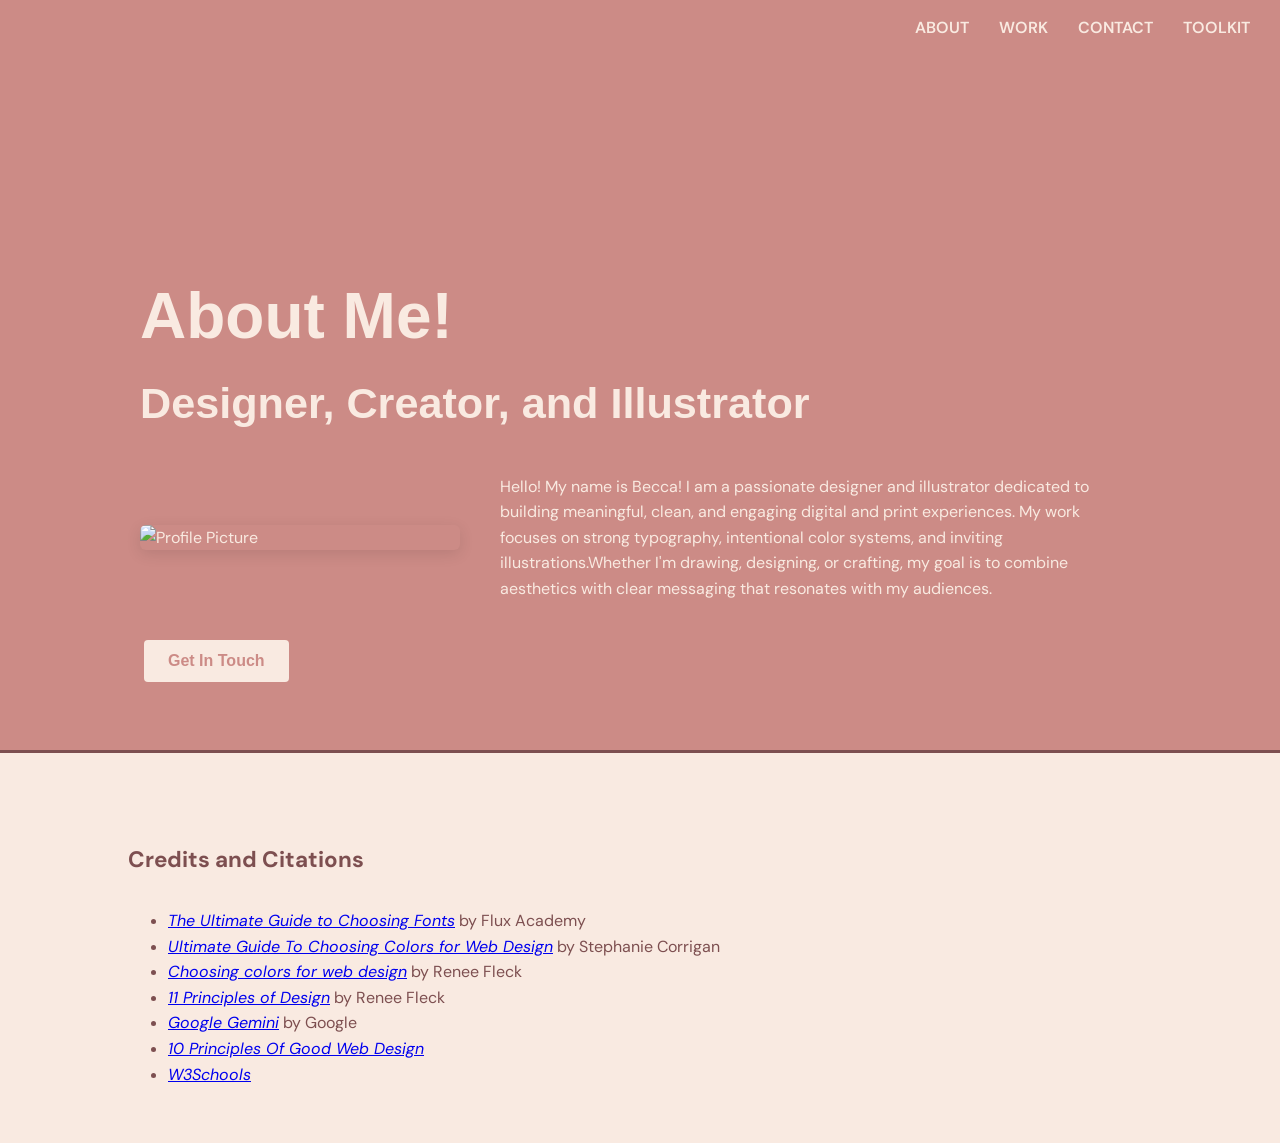
==== About.html @ a1f90895 "Add files via upload" ====
<!DOCTYPE html>
<html lang="en">
<head>
    <meta charset="UTF-8">
    <meta name="viewport" content="width=device-width, initial-scale=1.0">
    <title>About - Bex Designs</title>
    
    <!-- Google Fonts -->
    <link rel="preconnect" href="https://fonts.googleapis.com">
    <link rel="preconnect" href="https://fonts.gstatic.com" crossorigin>
    <link href="https://fonts.googleapis.com/css2?family=DM+Sans:ital,opsz,wght@0,9..40,100..1000;1,9..40,100..1000&family=Valley+Sans:ital,wght@0,100..900;1,100..900&display=swap" rel="stylesheet">
    
    <!-- External CSS -->
    <link href="style.css" rel="stylesheet" type="text/css">
</head>
<body>

<header class="top-section">
    <nav class="navigation">
        <ul>
            <li><a href="About.html">ABOUT</a></li>
            <li><a href="WORK.html" target="_blank">WORK</a></li>
            <li><a href="CONTACT.html" target="_blank">CONTACT</a></li>
            <li><a href="TOOLKIT.html" target="_blank">TOOLKIT</a></li>
        </ul>
    </nav>
</header>

<!-- ABOUT SECTION WITH PHOTO & TEXT -->
<section class="resources-section">
    <div class="about-content-wrapper">
        <h6>About Me!</h6>
        <h2>Designer, Creator, and Illustrator</h2>
        
        <!-- Side-by-Side Flex Container -->
        <div class="about-flex-container">
            <div class="about-image-column">
                <!-- Replace 'Images/your-photo.jpg' with your actual image file name -->
                <img src="Images/Garner.Me.jpeg" alt="Profile Picture">
            </div>
            
            <div class="about-text-column">
                <p2>Hello! My name is Becca! I am a passionate designer and illustrator dedicated to building meaningful, clean, and engaging digital and print experiences. 
				My work focuses on strong typography, intentional color systems, and inviting illustrations.</p2
                <p2>Whether I'm drawing, designing, or crafting, my goal is to combine aesthetics with clear messaging that resonates with my audiences.</p2>
            </div>
        </div>

        <div style="margin-top: 30px;">
            <a href="CONTACT.html" target="_blank">
                <button class="button2">Get In Touch</button>
            </a>
        </div>
    </div>
</section>

<!-- FOOTER -->
<footer>
    <h4>Credits and Citations</h4>
    <ul>
        <li><cite><a href="https://www.flux-academy.com/blog/the-ultimate-guide-to-choosing-fonts" target="_blank">The Ultimate Guide to Choosing Fonts</a></cite> by Flux Academy</li>
        <li><cite><a href="https://www.flux-academy.com/blog/ultimate-guide-to-choosing-colors-for-web-design" target="_blank">Ultimate Guide To Choosing Colors for Web Design</a></cite> by Stephanie Corrigan</li>
        <li><cite><a href="https://dribbble.com/stories/2018/12/19/choosing-colors-for-web-design-a-practical-ui-color-application-guide" target="_blank">Choosing colors for web design</a></cite> by Renee Fleck</li>
        <li><cite><a href="https://dribbble.com/resources/education/principles-of-design" target="_blank">11 Principles of Design</a></cite> by Renee Fleck</li>
		 <li><cite><a href="https://share.google/mY4D2VgByIqLXARrg" target="_blank">Google Gemini</a></cite> by Google</li>
        <li><cite><a href="https://tilda.education/en/web-design-principles" target="_blank">10 Principles Of Good Web Design</a></cite></li>
		<li><cite><a href="https://www.w3schools.com/" target="_blank">W3Schools</a></cite></li>
    </ul>
</footer>

</body>
</html>
---- style.css ----
@charset "UTF-8";

/* Global & Typography Styling */
body {
    font-family: 'DM Sans', sans-serif;
    margin: 0;
    padding: 0;
    color: #f9eae1;
    line-height: 1.6;
}

h1 {
    font-family: "Valley Sans", sans-serif;
    font-size: 4rem;
    font-weight: 600;
    margin-bottom: 0.1rem;
    color: #7d4f50;
}

h2 {
    font-family: "Valley Sans", sans-serif;
    font-size: 2.7rem;
    color: #f9eae1;
    margin-top: 0;
}

h5 {
    font-family: "Valley Sans", sans-serif;
    font-size: 2.7rem;
    color: #7d4f50;
    margin: 0;
}

h3, h4 {
    font-family: "DM Sans", sans-serif;
    font-size: 1.4rem;
    color: #7d4f50;
}

h7 {
    font-family: "DM Sans", sans-serif;
    font-size: 1.4rem;
    text-align: center;
    color: #7d4f50;
}

h6 {
    font-family: "Valley Sans", sans-serif;
    font-size: 4rem;
    font-weight: 600;
    margin-bottom: 0.1rem;
    color: #f9eae1;
}

p {
    font-size: 1rem;
    max-width: 700px;
    margin-bottom: 1rem;
    color: #7d4f50;
}

.p2 {
    color: #f9eae1;
}

q {
    font-style: italic;
    font-size: 1.5rem;
    display: block;
    margin: 1.5rem 0;
    color: #7d4f50;
}

/* Section Structure */
section {
    padding: 60px 10%;
}

/* Horizontal Navigation Bar */
.top-section {
    background-color: #f9eae1;
}

.navigation {
    background-color: #cc8b86;
    display: flex;
    justify-content: flex-end;
    align-items: center;
    padding: 15px 30px;
}

.navigation ul {
    list-style: none;
    display: flex;
    gap: 30px;
    margin: 0;
    padding: 0;
}

.navigation li a {
    color: #f9eae1;
    text-decoration: none;
    font-weight: 600;
    transition: color 0.2s ease;
}

.navigation li a:hover {
    color: #7d4f50;
}

/* Hero Section */
.hero-section {
    background-color: #f9eae1;
    background-image: url("Images/herographic.png");
    background-size: 94.5%;
    background-position: center;
    background-repeat: no-repeat;
    min-height: 600px;
    display: flex;
    align-items: center;
    justify-content: center;
    text-align: center;
}

/* Typography Section */
.typography-section {
    background-color: #cc8b86;
}

.typography-section .centered-image {
    display: block;
    margin: 20px auto;
    max-width: 75%;
    height: auto;
    border-radius: 6px;
}

/* About My Work Section */
.about-work-section {
    background-color: #cc8b86;
}

.about-work-section p {
    color: #f9eae1;
}

.about-work-section .content-wrapper {
    max-width: 800px;
}

/* Color Section */
.color-section {
    background-color: #f9eae1;
    background-image: url("Images/color.png");
    background-size: 40%;
    background-position: right;
    background-repeat: no-repeat;
    min-height: 100px;
}

.color-header {
    display: flex;
    justify-content: space-between;
    align-items: center;
    margin-bottom: 20px;
    flex-wrap: wrap;
    gap: 20px;
}

/* Resources Section */
.resources-section {
    background-color: #cc8b86;
    background-image: url("Images/resource.png");
    background-size: 100%;
    background-position: bottom right;
    background-repeat: no-repeat;
    min-height: 400px;
}

/* Gallery Section */
.gallery-section {
    background-color: #f9eae1;
}

.gallery-section h2 {
    color: #7d4f50;
    margin-bottom: 30px;
}

/* Photo Grid Layout */
.container {
    display: flex;
    flex-wrap: wrap;
    gap: 20px;
    justify-content: center;
    max-width: 1200px;
    margin: 0 auto;
}

.column {
    flex: 0 1 22%;
    min-width: 220px;
    max-width: 280px;
    box-sizing: border-box;
    cursor: pointer;
}

.column img {
    width: 100%;
    max-width: 100%;
    height: auto;
    border-radius: 6px;
    display: block;
    transition: transform 0.3s ease;
}

.column img:hover {
    transform: scale(1.03);
}

/* --- Lightbox Modal Styles --- */
.lightbox {
    display: none;
    position: fixed;
    z-index: 1000;
    left: 0;
    top: 0;
    width: 100%;
    height: 100%;
    background-color: rgba(0, 0, 0, 0.9);
    justify-content: center;
    align-items: center;
    flex-direction: column;
    padding: 30px;
    box-sizing: border-box;
}

.lightbox-content-wrapper {
    display: flex;
    flex-direction: column;
    align-items: center;
    max-width: 90%;
    max-height: 85vh;
}

#lightbox-img {
    max-width: 100%;
    max-height: 68vh;
    object-fit: contain;
    border-radius: 6px;
    box-shadow: 0 8px 25px rgba(0, 0, 0, 0.7);
}

#lightbox-caption {
    color: #f9eae1;
    font-size: 1.25rem;
    margin-top: 20px;
    text-align: center;
    max-width: 750px;
    font-family: 'DM Sans', sans-serif;
}

.close-lightbox {
    position: absolute;
    top: 25px;
    right: 40px;
    color: #f9eae1;
    font-size: 45px;
    font-weight: bold;
    cursor: pointer;
    transition: color 0.2s ease;
}

.close-lightbox:hover {
    color: #cc8b86;
}

/* Next and Previous Arrow Controls */
.prev-lightbox, .next-lightbox {
    cursor: pointer;
    position: absolute;
    top: 45%;
    padding: 16px;
    color: #f9eae1;
    font-weight: bold;
    font-size: 40px;
    transition: 0.3s ease;
    user-select: none;
    background-color: rgba(0, 0, 0, 0.4);
    border-radius: 4px;
    transform: translateY(-50%);
}

.prev-lightbox {
    left: 40px;
}

.next-lightbox {
    right: 40px;
}

.prev-lightbox:hover, .next-lightbox:hover {
    background-color: rgba(0, 0, 0, 0.8);
    color: #cc8b86;
}

/* Buttons */
.button {
    background-color: #7d4f50;
    border: none;
    color: #f9eae1;
    padding: 12px 24px;
    text-align: center;
    text-decoration: none;
    display: inline-block;
    font-size: 16px;
    margin: 8px 4px;
    cursor: pointer;
    border-radius: 4px;
    transition: background-color 0.3s ease;
}

.button:hover {
    background-color: #CC8b86;
}

.button2 {
    background-color: #f9eae1;
    border: none;
    color: #CC8b86;
    padding: 12px 24px;
    text-align: center;
    text-decoration: none;
    display: inline-block;
    font-size: 16px;
    margin: 8px 4px;
    cursor: pointer;
    border-radius: 4px;
    font-weight: 600;
    transition: background-color 0.3s ease;
}

.button2:hover {
    background-color: #7d4f50;
    color: #f9eae1;
}

/* --- Contact Page Styles --- */
.contact-section {
    background-color: #f9eae1;
    min-height: 70vh;
    display: flex;
    justify-content: center;
    align-items: center;
}

.contact-wrapper {
    width: 100%;
    max-width: 650px;
}

.contact-form {
    margin-top: 30px;
    display: flex;
    flex-direction: column;
    gap: 20px;
}

.form-group {
    display: flex;
    flex-direction: column;
    gap: 8px;
}

.form-group label {
    font-family: "DM Sans", sans-serif;
    font-weight: 600;
    color: #7d4f50;
    font-size: 1rem;
}

.contact-form input,
.contact-form textarea {
    font-family: 'DM Sans', sans-serif;
    padding: 12px 16px;
    border: 2px solid #cc8b86;
    border-radius: 4px;
    background-color: #ffffff;
    color: #7d4f50;
    font-size: 1rem;
    outline: none;
    transition: border-color 0.3s ease;
}

.contact-form input:focus,
.contact-form textarea:focus {
    border-color: #7d4f50;
}

/* --- About Page Side-by-Side Layout --- */
.about-page-section {
    background-color: #f9eae1;
    padding: 60px 10%;
}

.about-content-wrapper {
    max-width: 1000px;
    margin: 0 auto;
}

.about-flex-container {
    display: flex;
    align-items: center;
    gap: 40px;
    flex-wrap: wrap;
    margin: 30px 0;
}

.about-image-column {
    flex: 1 1 250px;
    max-width: 320px;
}

.about-image-column img {
    width: 100%;
    height: auto;
    border-radius: 6px;
    display: block;
    box-shadow: 0 4px 15px rgba(0, 0, 0, 0.1);
}

.about-text-column {
    flex: 2 1 400px;
}

/* --- Toolkit Page & Expandable Cards Styles --- */
.toolkit-section {
    background-color: #cc8b86;
    padding: 60px 10%;
    min-height: 70vh;
}

.toolkit-wrapper {
    max-width: 1000px;
    margin: 0 auto;
    text-align: center;
}

.toolkit-section h1 {
    color: #f9eae1;
    font-family: "Valley Sans", sans-serif;
    font-size: 4rem;
    margin-bottom: 0.1rem;
}

.toolkit-section h3.section-subtitle {
    color: #f9eae1;
    font-family: "DM Sans", sans-serif;
    font-size: 1.4rem;
    margin-top: 0;
    margin-bottom: 30px;
}

.toolkit-grid {
    display: flex;
    flex-wrap: wrap;
    gap: 20px;
    margin-top: 40px;
    justify-content: center;
}

/* Unexpanded Card: Brown (#7d4f50) with Cream text (#f9eae1) */
.toolkit-card {
    cursor: pointer;
    overflow: hidden;
    text-align: center;
    border-radius: 8px;
    padding: 25px;
    flex: 1 1 280px;
    max-width: 400px;
    box-sizing: border-box;
    background-color: #7d4f50;
    border: 2px solid #f9eae1;
    box-shadow: 0 4px 15px rgba(0, 0, 0, 0.1);
    transition: background-color 0.3s ease, border-color 0.3s ease, box-shadow 0.3s ease;
}

.toolkit-card h3 {
    color: #f9eae1;
    margin-top: 0;
    margin-bottom: 0;
    font-family: "Valley Sans", sans-serif;
    font-size: 1.8rem;
    transition: color 0.3s ease;
}

/* Expanded Card: Cream (#f9eae1) with Brown text (#7d4f50) */
.toolkit-card.expanded {
    background-color: #f9eae1;
    border-color: #7d4f50;
    box-shadow: 0 8px 25px rgba(0, 0, 0, 0.2);
}

.toolkit-card.expanded h3 {
    color: #7d4f50;
}

/* Hidden description text by default */
.toolkit-card p.card-desc {
    max-height: 0;
    opacity: 0;
    overflow: hidden;
    margin: 0 auto;
    color: #7d4f50;
    font-family: "DM Sans", sans-serif;
    font-size: 0.95rem;
    line-height: 1.5;
    transition: max-height 0.4s ease, opacity 0.3s ease, margin 0.3s ease;
}

.toolkit-card.expanded p.card-desc {
    max-height: 250px;
    opacity: 1;
    margin-top: 15px;
    margin-bottom: 20px;
}

/* Navigation Arrows inside Expanded Portion */
.card-nav-container {
    display: none;
    justify-content: space-between;
    align-items: center;
    margin-top: 15px;
    border-top: 1px solid #cc8b86;
    padding-top: 12px;
}

.toolkit-card.expanded .card-nav-container {
    display: flex;
}

.toolkit-arrow-btn {
    background-color: #7d4f50;
    color: #f9eae1;
    border: none;
    border-radius: 50%;
    width: 36px;
    height: 36px;
    font-size: 16px;
    cursor: pointer;
    display: flex;
    justify-content: center;
    align-items: center;
    transition: background-color 0.3s ease, transform 0.2s ease;
}

.toolkit-arrow-btn:hover {
    background-color: #cc8b86;
    color: #f9eae1;
    transform: scale(1.08);
}

.card-counter {
    font-family: 'DM Sans', sans-serif;
    font-size: 0.9rem;
    font-weight: 600;
    color: #7d4f50;
}

.home-button-container {
    margin-top: 40px;
    text-align: center;
}

/* --- Cream & Brown Footer Styling --- */
footer {
    background-color: #f9eae1;
    color: #7d4f50;
    padding: 60px 10% 40px 10%;
    border-top: 3px solid #7d4f50;
}

.footer-container {
    display: flex;
    flex-wrap: wrap;
    justify-content: space-between;
    gap: 40px;
    max-width: 1200px;
    margin: 0 auto;
}

.footer-brand {
    flex: 1 1 250px;
}

.footer-brand h2 {
    font-family: "Valley Sans", sans-serif;
    font-size: 2.2rem;
    color: #7d4f50;
    margin: 0 0 5px 0;
    letter-spacing: 1px;
}

.footer-brand p {
    font-family: "DM Sans", sans-serif;
    font-size: 0.9rem;
    color: #7d4f50;
    margin: 0;
    text-transform: uppercase;
    letter-spacing: 1.5px;
}

.footer-links-group {
    flex: 2 1 500px;
    display: flex;
    flex-wrap: wrap;
    justify-content: space-between;
    gap: 30px;
}

.footer-column {
    flex: 1 1 180px;
}

.footer-column h4 {
    font-family: "Valley Sans", sans-serif;
    font-size: 1.1rem;
    color: #7d4f50;
    margin-top: 0;
    margin-bottom: 15px;
    letter-spacing: 0.5px;
}

.footer-column ul {
    list-style: none;
    padding: 0;
    margin: 0;
    display: flex;
    flex-direction: column;
    gap: 10px;
}

.footer-column li a {
    font-family: "DM Sans", sans-serif;
    font-size: 0.85rem;
    color: #7d4f50;
    text-decoration: none;
    transition: color 0.2s ease;
}

.footer-column li a:hover {
    color: #cc8b86;
    text-decoration: underline;
}

.footer-bottom {
    max-width: 1200px;
    margin: 40px auto 0 auto;
    padding-top: 25px;
    border-top: 1px solid rgba(125, 79, 80, 0.2);
    text-align: center;
    font-family: "DM Sans", sans-serif;
    font-size: 0.85rem;
    color: #7d4f50;
}
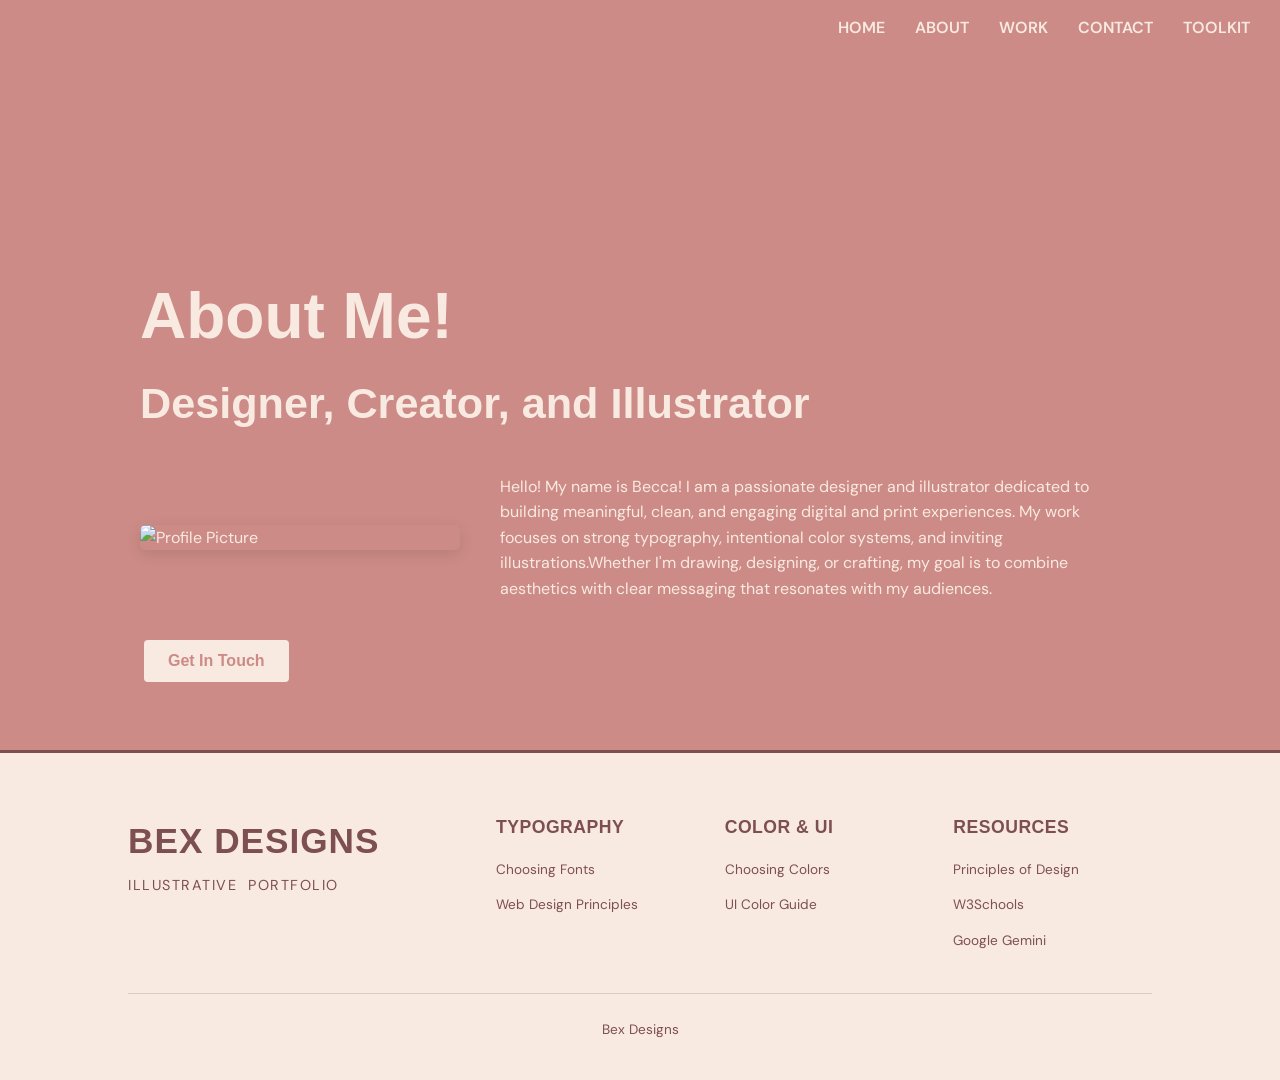
==== commit 34437b02: "Add files via upload" ====
--- a/About.html
+++ b/About.html
@@ -18,6 +18,7 @@
 <header class="top-section">
     <nav class="navigation">
         <ul>
+			<li><a href="index.html">HOME</a></li>
             <li><a href="About.html">ABOUT</a></li>
             <li><a href="WORK.html" target="_blank">WORK</a></li>
             <li><a href="CONTACT.html" target="_blank">CONTACT</a></li>
@@ -56,16 +57,45 @@
 
 <!-- FOOTER -->
 <footer>
-    <h4>Credits and Citations</h4>
-    <ul>
-        <li><cite><a href="https://www.flux-academy.com/blog/the-ultimate-guide-to-choosing-fonts" target="_blank">The Ultimate Guide to Choosing Fonts</a></cite> by Flux Academy</li>
-        <li><cite><a href="https://www.flux-academy.com/blog/ultimate-guide-to-choosing-colors-for-web-design" target="_blank">Ultimate Guide To Choosing Colors for Web Design</a></cite> by Stephanie Corrigan</li>
-        <li><cite><a href="https://dribbble.com/stories/2018/12/19/choosing-colors-for-web-design-a-practical-ui-color-application-guide" target="_blank">Choosing colors for web design</a></cite> by Renee Fleck</li>
-        <li><cite><a href="https://dribbble.com/resources/education/principles-of-design" target="_blank">11 Principles of Design</a></cite> by Renee Fleck</li>
-		 <li><cite><a href="https://share.google/mY4D2VgByIqLXARrg" target="_blank">Google Gemini</a></cite> by Google</li>
-        <li><cite><a href="https://tilda.education/en/web-design-principles" target="_blank">10 Principles Of Good Web Design</a></cite></li>
-		<li><cite><a href="https://www.w3schools.com/" target="_blank">W3Schools</a></cite></li>
-    </ul>
+    <div class="footer-container">
+        <!-- Brand / Logo Area -->
+      <div class="footer-brand">
+        <h2>BEX DESIGNS</h2>
+          <p>Illustrative&nbsp; Portfolio</p>
+        </div>
+
+        <!-- Stacked & Horizontal Link Columns -->
+        <div class="footer-links-group">
+            <div class="footer-column">
+                <h4>TYPOGRAPHY</h4>
+                <ul>
+                    <li><a href="https://www.flux-academy.com/blog/the-ultimate-guide-to-choosing-fonts" target="_blank">Choosing Fonts</a></li>
+                    <li><a href="https://tilda.education/en/web-design-principles" target="_blank">Web Design Principles</a></li>
+                </ul>
+            </div>
+
+            <div class="footer-column">
+                <h4>COLOR & UI</h4>
+                <ul>
+                    <li><a href="https://www.flux-academy.com/blog/ultimate-guide-to-choosing-colors-for-web-design" target="_blank">Choosing Colors</a></li>
+                    <li><a href="https://dribbble.com/stories/2018/12/19/choosing-colors-for-web-design-a-practical-ui-color-application-guide" target="_blank">UI Color Guide</a></li>
+                </ul>
+            </div>
+
+            <div class="footer-column">
+                <h4>RESOURCES</h4>
+                <ul>
+                    <li><a href="https://dribbble.com/resources/education/principles-of-design" target="_blank">Principles of Design</a></li>
+                    <li><a href="https://www.w3schools.com/" target="_blank">W3Schools</a></li>
+                    <li><a href="https://share.google/mY4D2VgByIqLXARrg" target="_blank">Google Gemini</a></li>
+                </ul>
+            </div>
+        </div>
+    </div>
+
+    <!-- Copyright Bottom Bar -->
+    <div class="footer-bottom">
+    Bex Designs </div>
 </footer>
 
 </body>
--- a/style.css
+++ b/style.css
@@ -662,4 +662,5 @@
     font-family: "DM Sans", sans-serif;
     font-size: 0.85rem;
     color: #7d4f50;
-}+}
+
